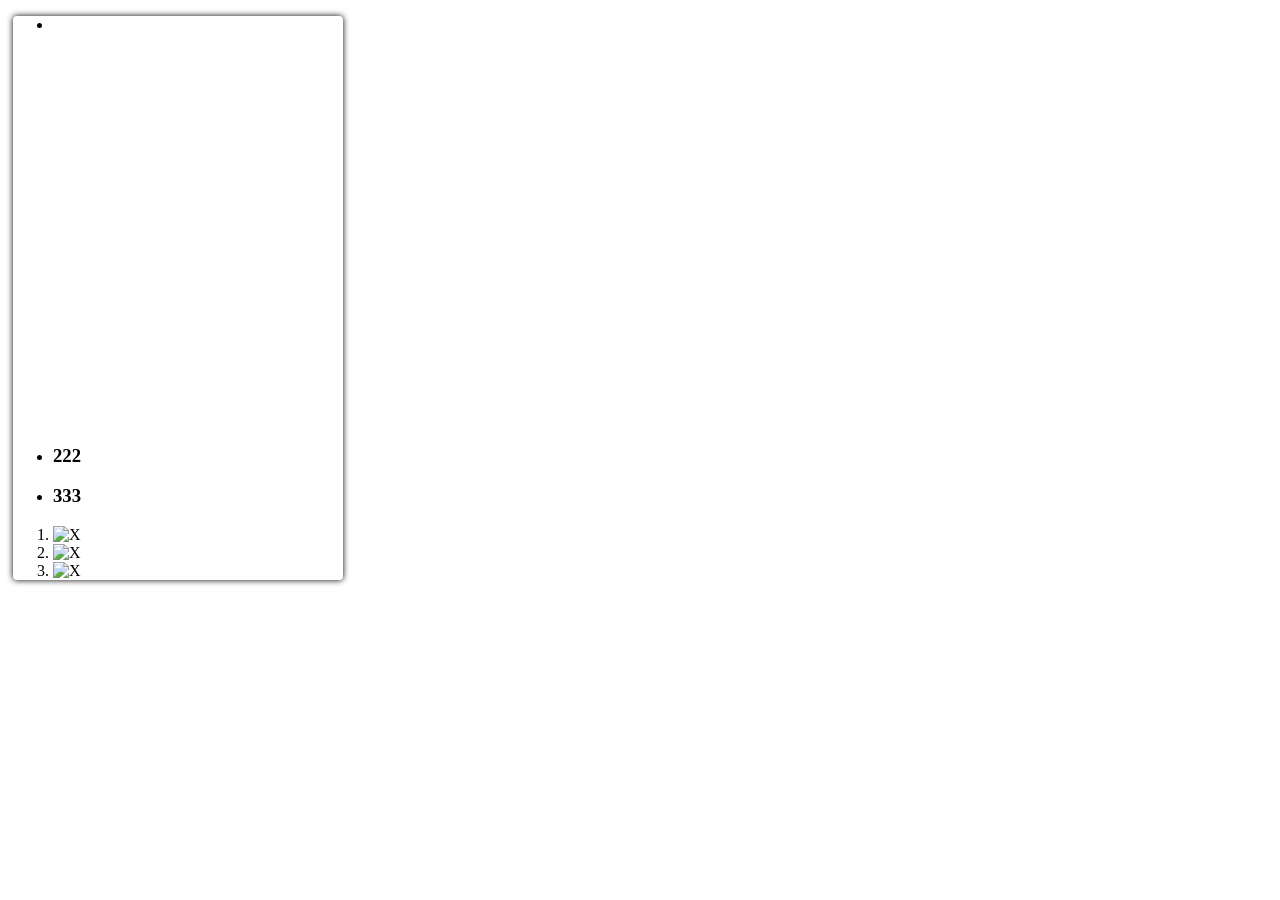
==== index.html @ 0430bb90 "Update index.html" ====
<!DOCTYPE html>
<html lang="uk-UA">
<head>
<!-- <link rel="canonical" href="https://scl.pp.ua/">  -->
<meta name="viewport" content="width=device-width,initial-scale=1"/>
<title>Харко / Harko</title>
<meta name="description" content="Harko / Харко — український антропоморфний лис-характерник із Запорозької Січі. Майстер омани й тиші, що маскує військо від ворога та знаходить слід там, де інші бачать лише степ. fox_harko ">
<meta name="keywords" content="Harko">
<!-- favicon -->
<link rel="icon" type="image/png" href="/favicon-96x96.png" sizes="96x96" />
<link rel="icon" type="image/svg+xml" href="/favicon.svg" />
<link rel="shortcut icon" href="/favicon.ico" />
<link rel="apple-touch-icon" sizes="180x180" href="/apple-touch-icon.png" />
<meta name="apple-mobile-web-app-title" content="Харко" />
<link rel="manifest" href="/site.webmanifest" /> 
  
<!-- preload -->
  <!-- <link rel="preload" href="https://cdnjs.cloudflare.com/ajax/libs/prefixfree/1.0.7/prefixfree.min.js" as="style" />  -->
 <link rel="preload" href="https://cdnjs.cloudflare.com/ajax/libs/jquery/2.1.3/jquery.min.js" as="style" />
  
  <!-- CSS -->
 <!-- <link href="/wc/preloader/preloader.css" rel="stylesheet" type="text/css">  -->
  <link href="/wc/widget-carousel/content.css" rel="stylesheet" type="text/css">
  
  <!-- JS -->
   <script src="https://cdnjs.cloudflare.com/ajax/libs/prefixfree/1.0.7/prefixfree.min.js"></script>
  <script src="https://cdnjs.cloudflare.com/ajax/libs/jquery/2.1.3/jquery.min.js"></script>
  
<style>
.qew{
border-radius: 4px;
background-color: #ffffff;
box-shadow: 0px 0px 6px 0px #000;
}

.qew1{
border-radius: 4px;
background-color: #ffffff;
box-shadow: 0px 0px 6px 0px #000;
width: 330px;
margin: 5px 5px 0px 5px;
}
</style>

</head>
<body>

  <!-- WC -->
   <div class="qew1">
  <div class="TabsBoxU">
  <div class="biruTabsBox">
  <div id="biruTabs2" class="biruTab">
    <ul>
      <!-- WC1 tiktok -->
      <li>
        <div class="tabCaption">
         <!-- tiktok -->
        <iframe
    src="https://fox-harko.pp.ua/wc/widget-carousel/tt/12_tiktok_harko_bg_bold_button.html"
    width="330"
    height="410"
    title="TikTok @fox_harko"
    loading="lazy"
    scrolling="no"
    frameborder="0"
    style="
        width:330px;
        height:410px;
        border:0;
        overflow:hidden;
        display:block;
        margin:0 auto;
    ">
</iframe>
          <!-- !! -->
          </div>
      </li>
      <!-- WC2 -->
      <li>
        <div class="tabCaption">
          <h3>222</h3>
          </div>
      </li>
       <!-- WC3 -->
       <li>
       <div class="tabCaption">
          <h3>333</h3>
          </div>
     </li>
      
    </ul>
    <ol class="tabs">
      <li class="tab active"><img src="/wc/image/tt.ico" alt="X" width="20" height="20" /></li>
      <li class="tab"><img src="/wc/image/tt.ico" alt="X" width="20" height="20" /></li>
      <li class="tab"><img src="/wc/image/tt.ico" alt="X" width="20" height="20" /></li>
    </ol>
  </div>
</div>
<script src="/wc/widget-carousel/content.js"></script> 
</div>
</div>
  <!-- !! -->

</body>
</html>
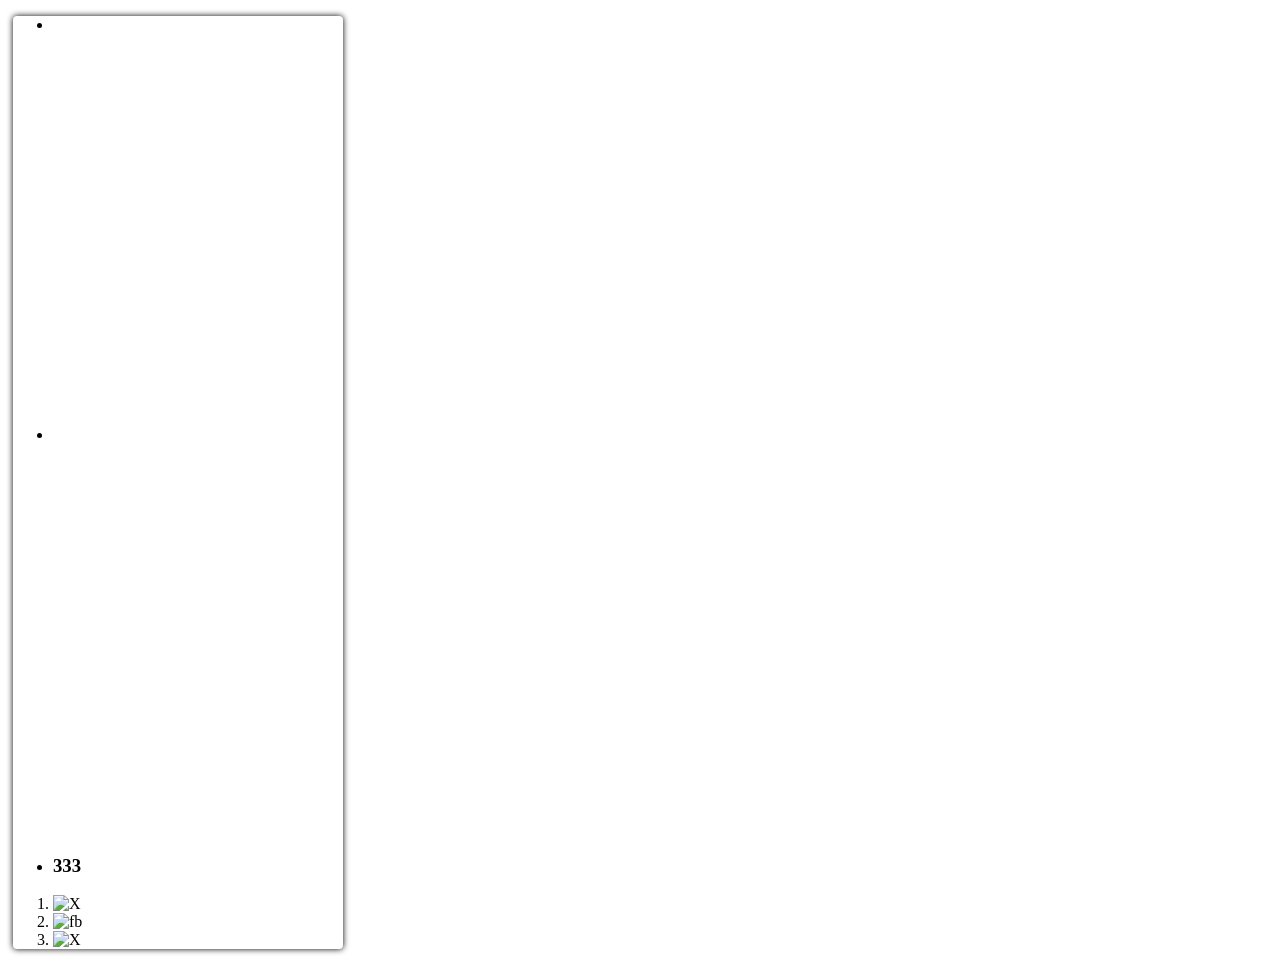
==== commit 3248f3ae: "Update index.html" ====
--- a/index.html
+++ b/index.html
@@ -78,7 +78,25 @@
       <!-- WC2 -->
       <li>
         <div class="tabCaption">
-          <h3>222</h3>
+          <!-- fb -->
+          <iframe
+    src="https://fox-harko.pp.ua/wc/widget-carousel/fb/fb.html"
+    width="330"
+    height="410"
+    title="TikTok @fox_harko"
+    loading="lazy"
+    scrolling="no"
+    frameborder="0"
+    style="
+        width:330px;
+        height:410px;
+        border:0;
+        overflow:hidden;
+        display:block;
+        margin:0 auto;
+    ">
+</iframe>
+          <!-- !! -->
           </div>
       </li>
        <!-- WC3 -->
@@ -91,7 +109,7 @@
     </ul>
     <ol class="tabs">
       <li class="tab active"><img src="/wc/image/tt.ico" alt="X" width="20" height="20" /></li>
-      <li class="tab"><img src="/wc/image/tt.ico" alt="X" width="20" height="20" /></li>
+      <li class="tab"><img src="/wc/image/fb.ico" alt="fb" width="20" height="20" /></li>
       <li class="tab"><img src="/wc/image/tt.ico" alt="X" width="20" height="20" /></li>
     </ol>
   </div>
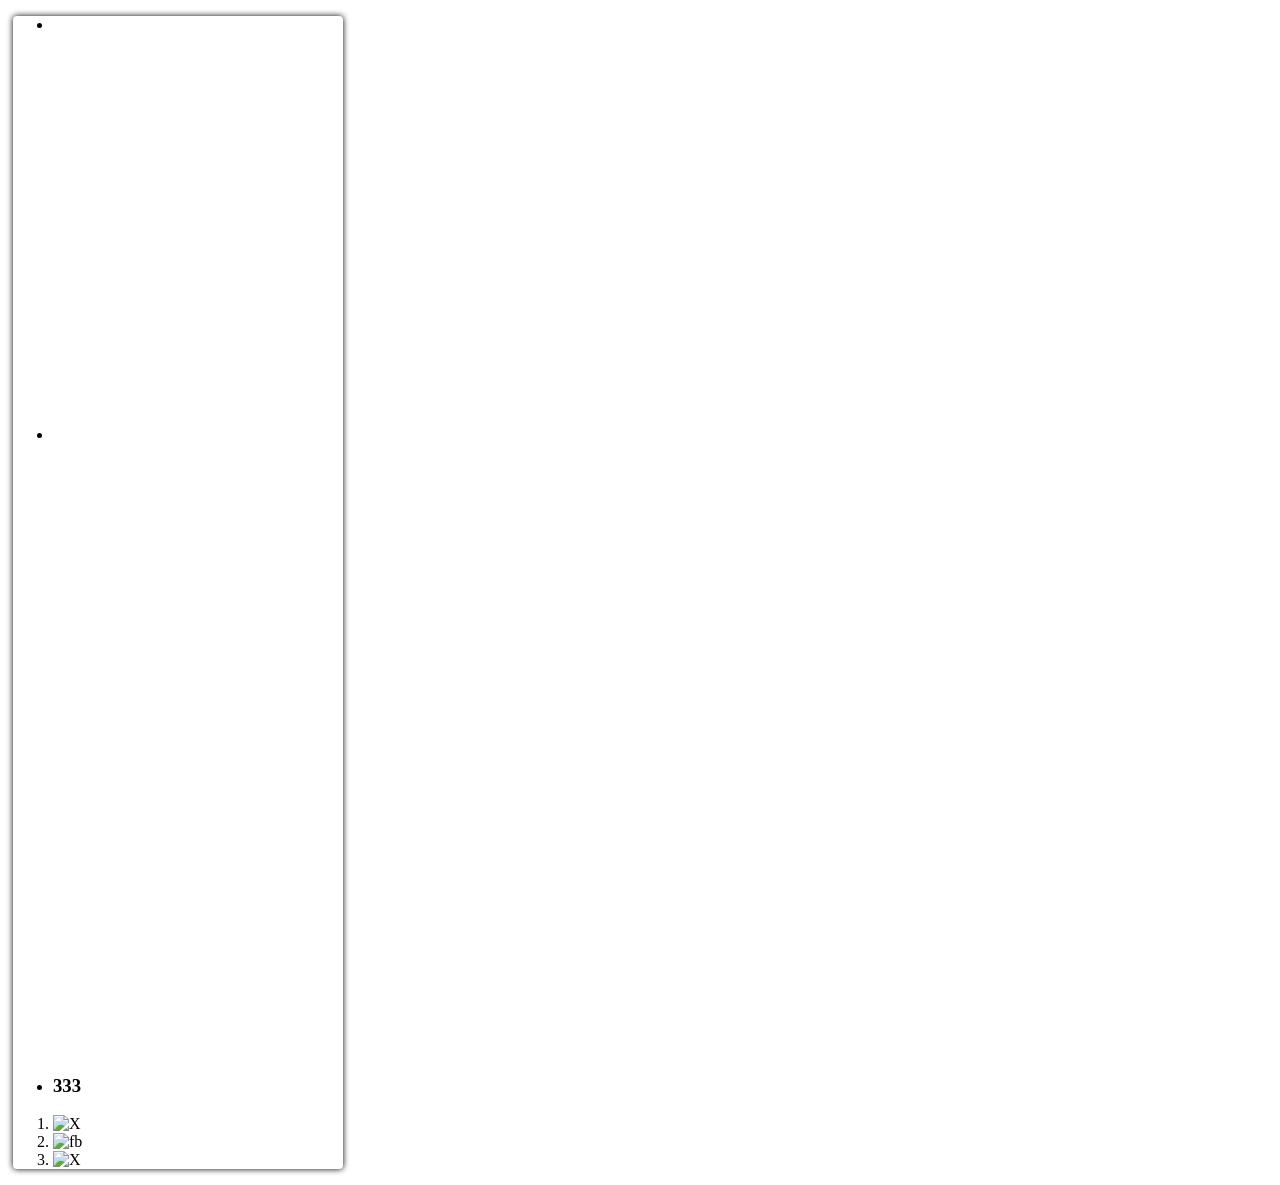
==== commit 2e464bc9: "Update index.html" ====
--- a/index.html
+++ b/index.html
@@ -82,14 +82,14 @@
           <iframe
     src="https://fox-harko.pp.ua/wc/widget-carousel/fb/fb.html"
     width="330"
-    height="410"
+    height="630"
     title="TikTok @fox_harko"
     loading="lazy"
     scrolling="no"
     frameborder="0"
     style="
         width:330px;
-        height:410px;
+        height:630px;
         border:0;
         overflow:hidden;
         display:block;
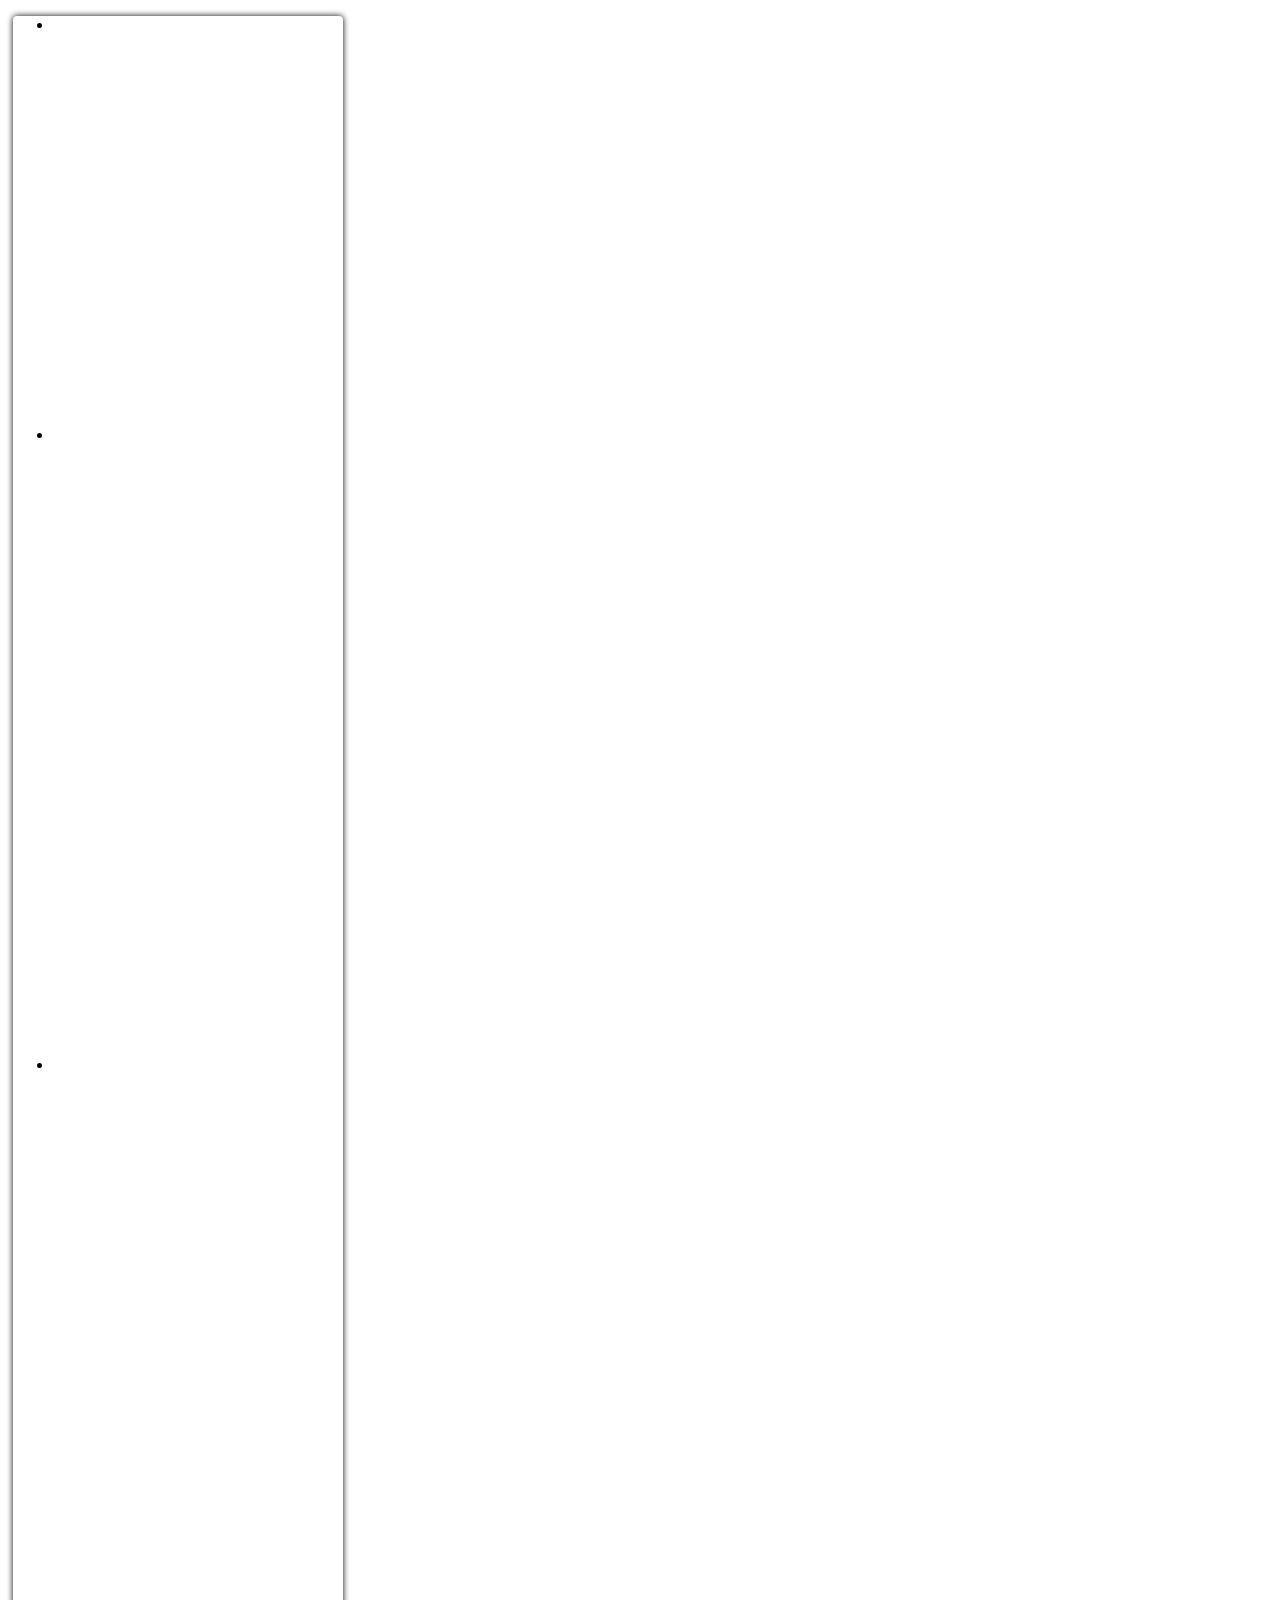
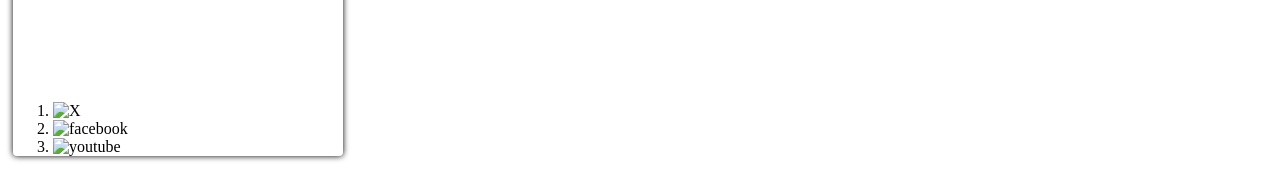
==== commit abb2c8b1: "Update index.html" ====
--- a/index.html
+++ b/index.html
@@ -83,7 +83,7 @@
     src="https://fox-harko.pp.ua/wc/widget-carousel/fb/fb.html"
     width="330"
     height="630"
-    title="TikTok @fox_harko"
+    title="facebook @fox.harko"
     loading="lazy"
     scrolling="no"
     frameborder="0"
@@ -102,15 +102,33 @@
        <!-- WC3 -->
        <li>
        <div class="tabCaption">
-          <h3>333</h3>
+          <!-- YT -->
+          <iframe
+    src="https://fox-harko.pp.ua/wc/widget-carousel/yt/yt.html"
+    width="330"
+    height="630"
+    title="youtube @fox_harko"
+    loading="lazy"
+    scrolling="no"
+    frameborder="0"
+    style="
+        width:330px;
+        height:630px;
+        border:0;
+        overflow:hidden;
+        display:block;
+        margin:0 auto;
+    ">
+</iframe>
+         <!-- !! -->
           </div>
      </li>
       
     </ul>
     <ol class="tabs">
       <li class="tab active"><img src="/wc/image/tt.ico" alt="X" width="20" height="20" /></li>
-      <li class="tab"><img src="/wc/image/fb.ico" alt="fb" width="20" height="20" /></li>
-      <li class="tab"><img src="/wc/image/tt.ico" alt="X" width="20" height="20" /></li>
+      <li class="tab"><img src="/wc/image/fb.ico" alt="facebook" width="20" height="20" /></li>
+      <li class="tab"><img src="/wc/image/.ico" alt="youtube" width="20" height="20" /></li>
     </ol>
   </div>
 </div>
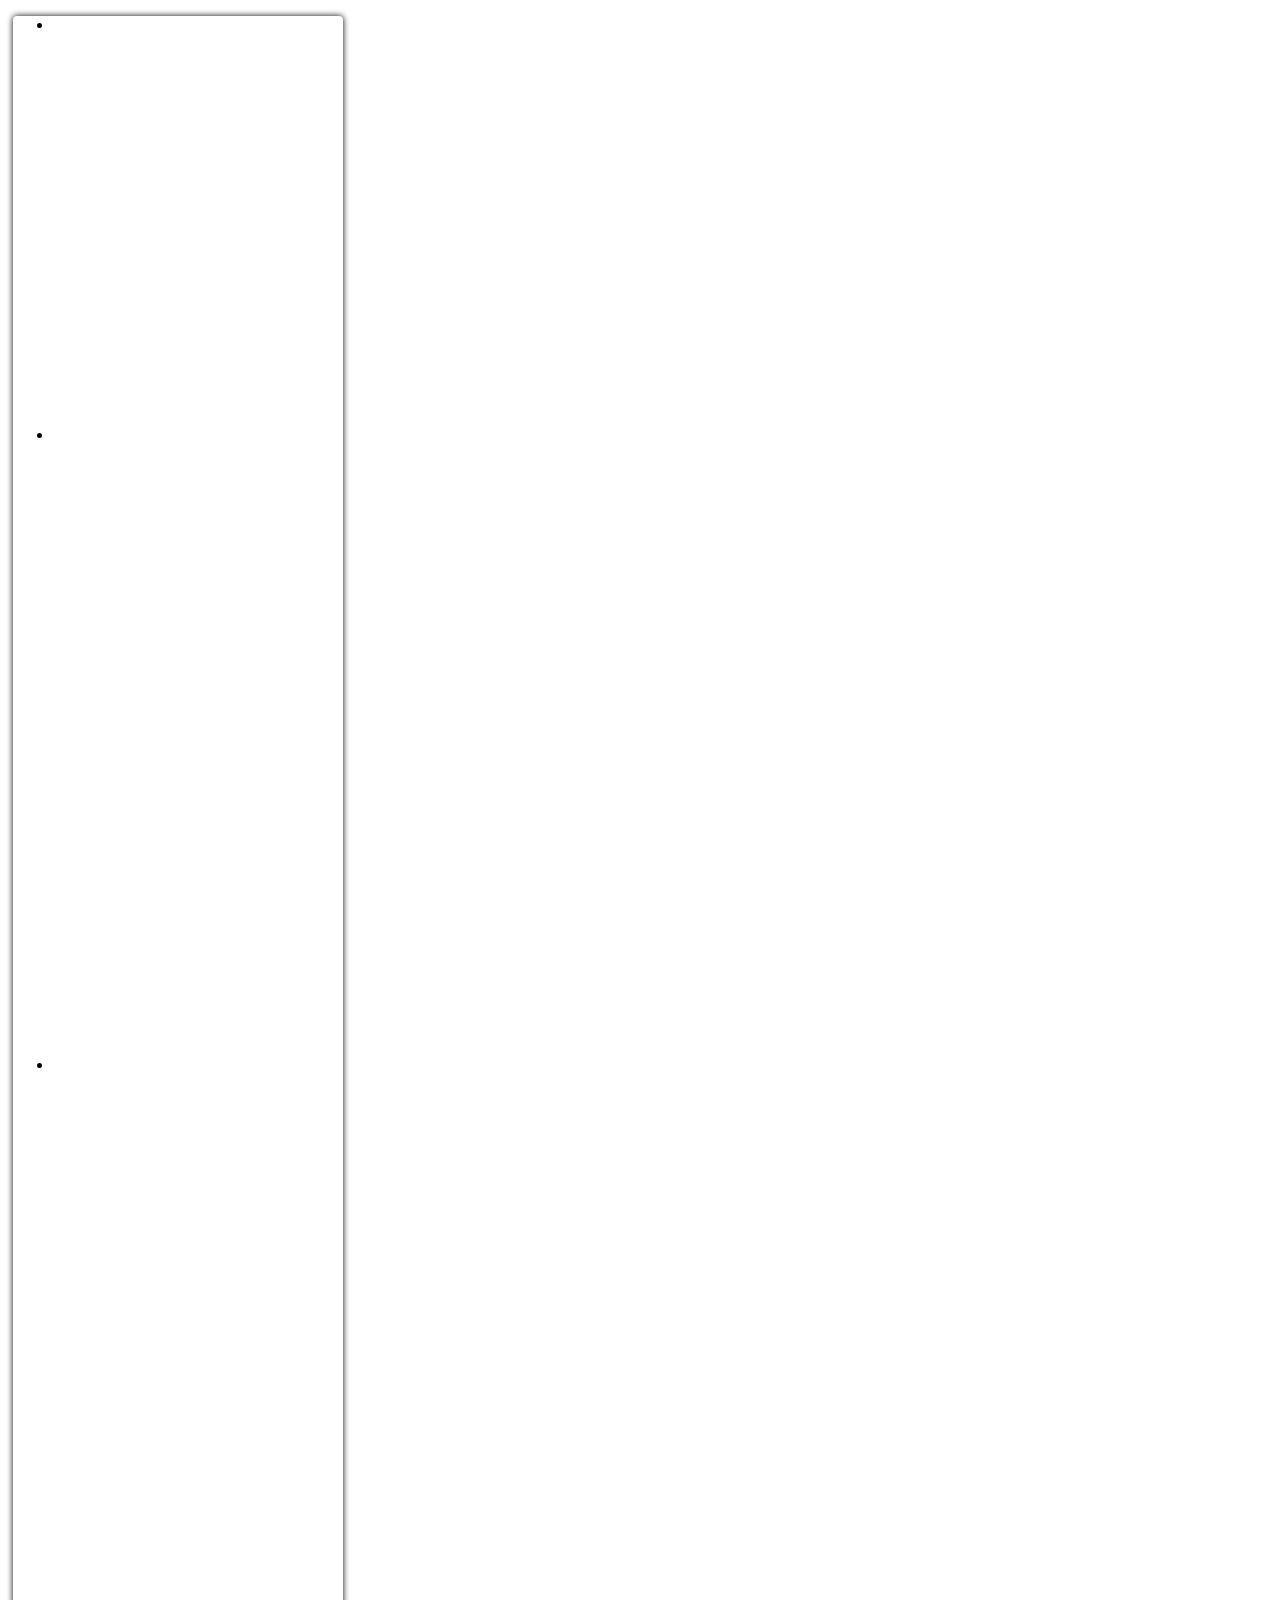
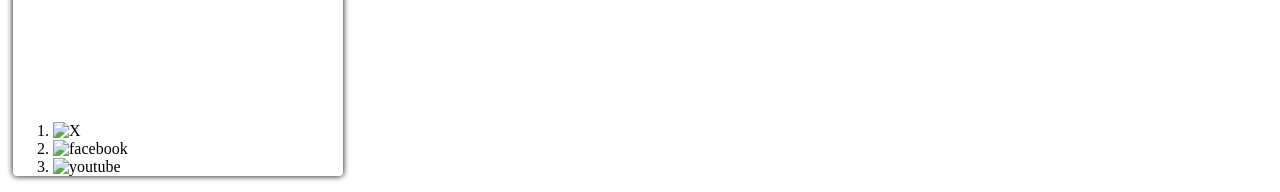
==== commit 05f56fc5: "Increase iframe height from 630px to 650px" ====
--- a/index.html
+++ b/index.html
@@ -106,14 +106,14 @@
           <iframe
     src="https://fox-harko.pp.ua/wc/widget-carousel/yt/yt.html"
     width="330"
-    height="630"
+    height="650"
     title="youtube @fox_harko"
     loading="lazy"
     scrolling="no"
     frameborder="0"
     style="
         width:330px;
-        height:630px;
+        height:650px;
         border:0;
         overflow:hidden;
         display:block;
@@ -128,7 +128,7 @@
     <ol class="tabs">
       <li class="tab active"><img src="/wc/image/tt.ico" alt="X" width="20" height="20" /></li>
       <li class="tab"><img src="/wc/image/fb.ico" alt="facebook" width="20" height="20" /></li>
-      <li class="tab"><img src="/wc/image/.ico" alt="youtube" width="20" height="20" /></li>
+      <li class="tab"><img src="/wc/image/yt.ico" alt="youtube" width="20" height="20" /></li>
     </ol>
   </div>
 </div>
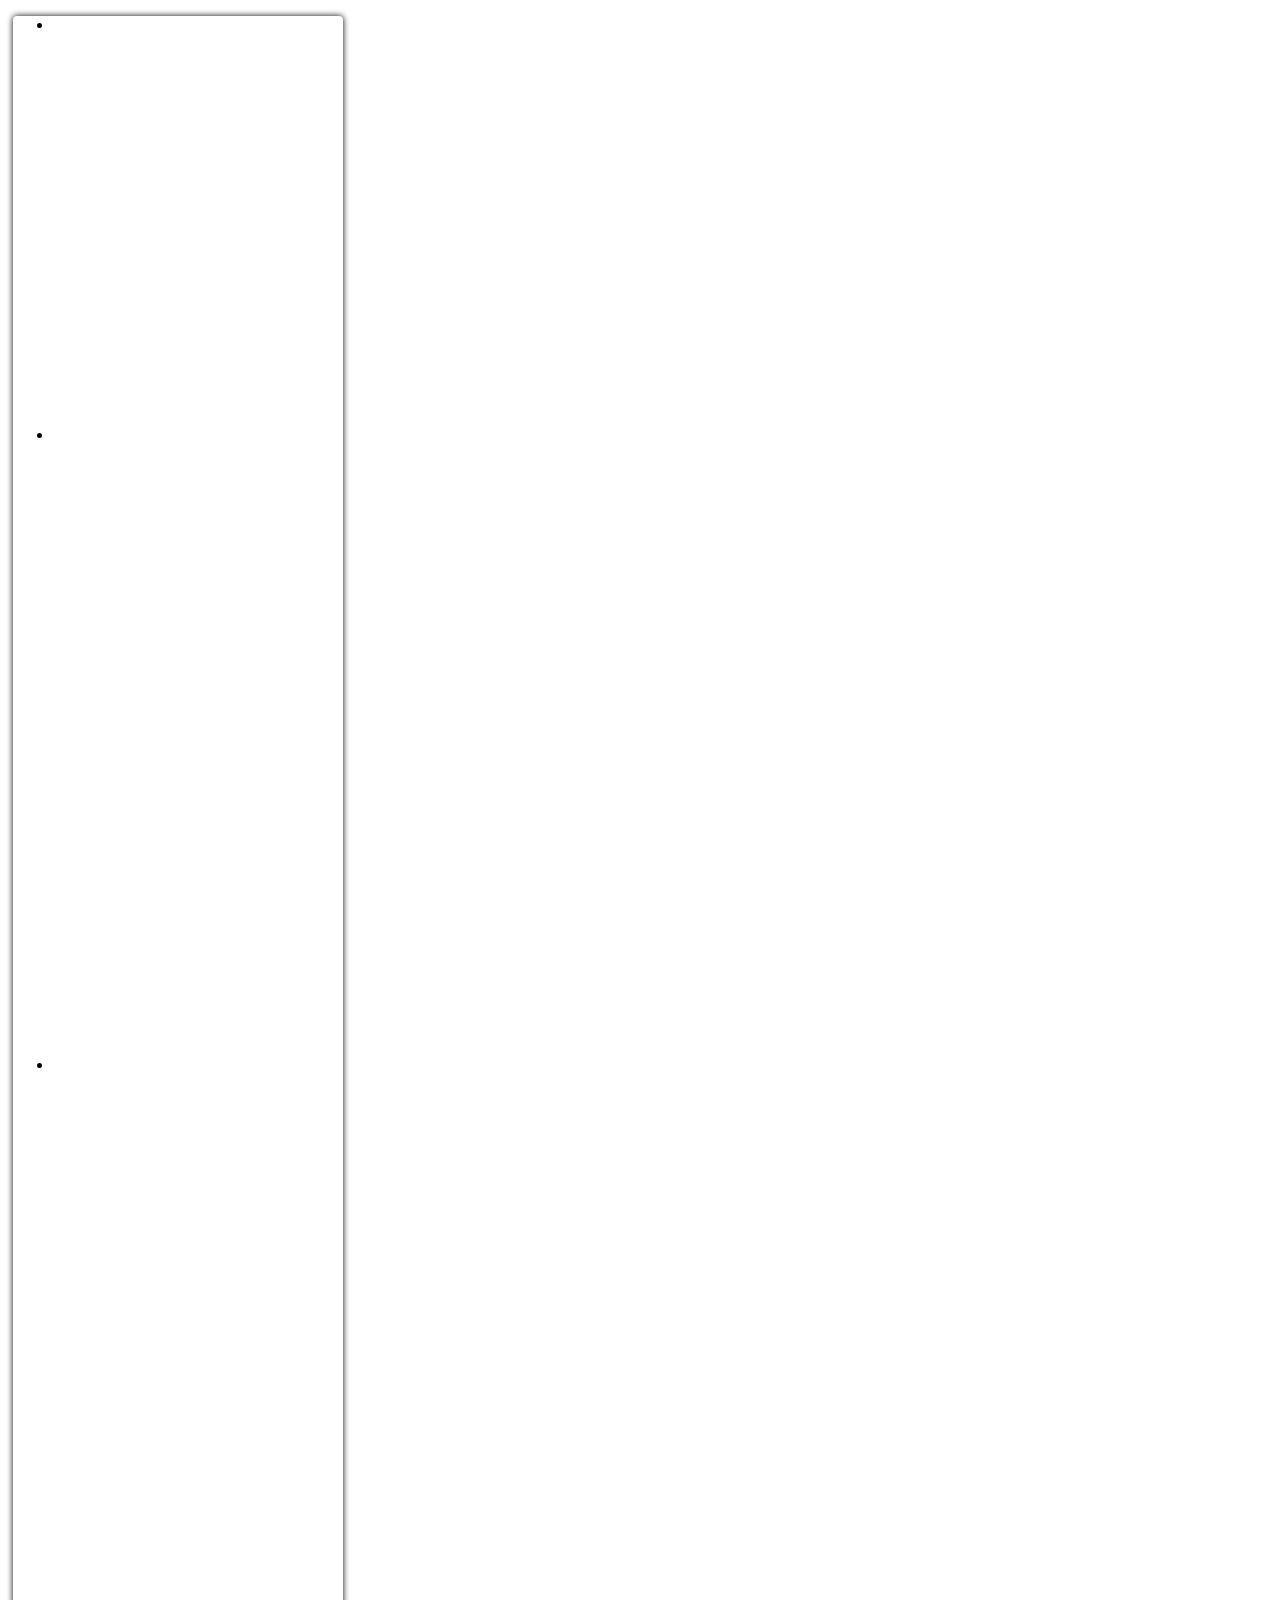
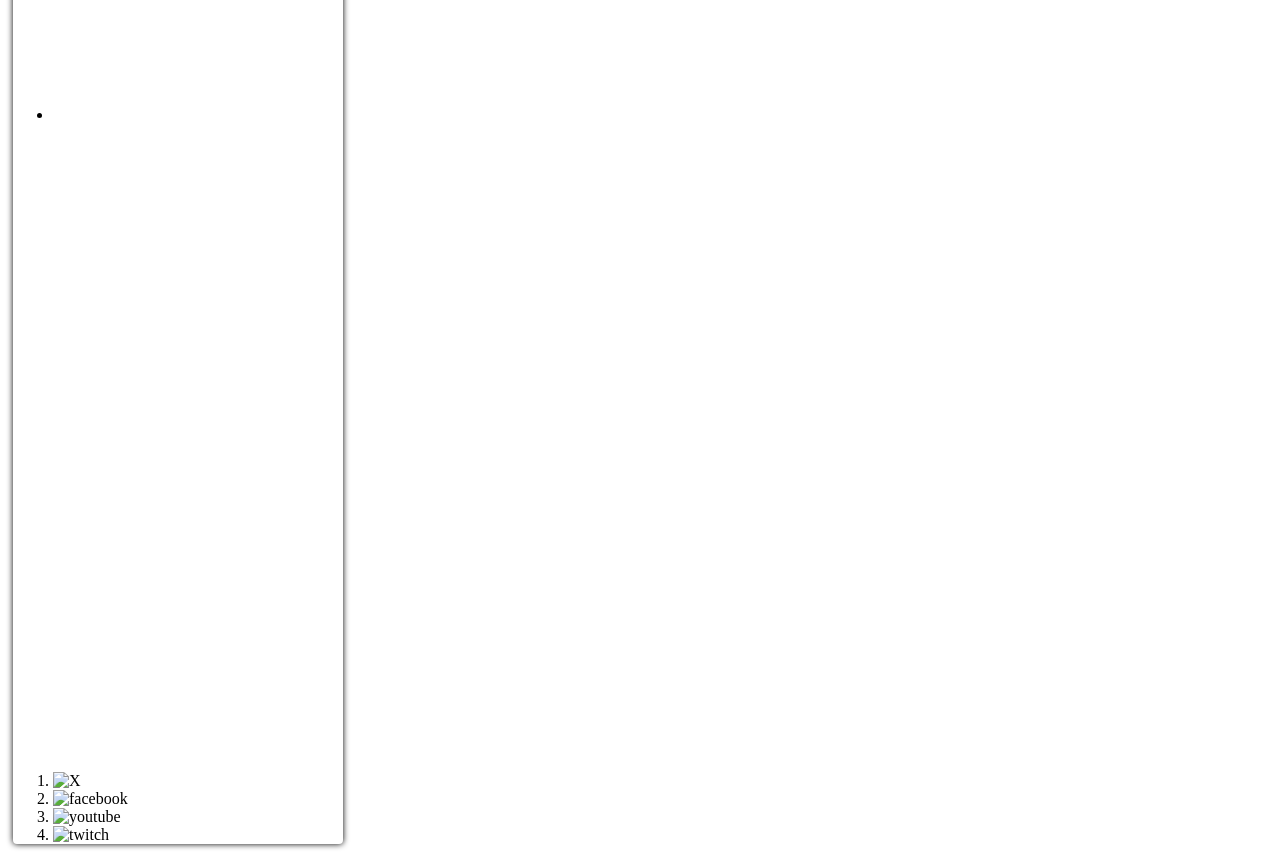
==== commit 8f8051f1: "Update index.html" ====
--- a/index.html
+++ b/index.html
@@ -123,12 +123,38 @@
          <!-- !! -->
           </div>
      </li>
+
+      <!-- WC4 -->
+       <li>
+       <div class="tabCaption">
+          <!-- TW -->
+          <iframe
+    src="https://fox-harko.pp.ua/wc/widget-carousel/tw/tw.html"
+    width="330"
+    height="650"
+    title="youtube @fox_harko"
+    loading="lazy"
+    scrolling="no"
+    frameborder="0"
+    style="
+        width:330px;
+        height:650px;
+        border:0;
+        overflow:hidden;
+        display:block;
+        margin:0 auto;
+    ">
+</iframe>
+         <!-- !! -->
+          </div>
+     </li>
       
     </ul>
     <ol class="tabs">
       <li class="tab active"><img src="/wc/image/tt.ico" alt="X" width="20" height="20" /></li>
       <li class="tab"><img src="/wc/image/fb.ico" alt="facebook" width="20" height="20" /></li>
       <li class="tab"><img src="/wc/image/yt.ico" alt="youtube" width="20" height="20" /></li>
+      <li class="tab"><img src="/wc/image/tw.ico" alt="twitch" width="20" height="20" /></li>
     </ol>
   </div>
 </div>
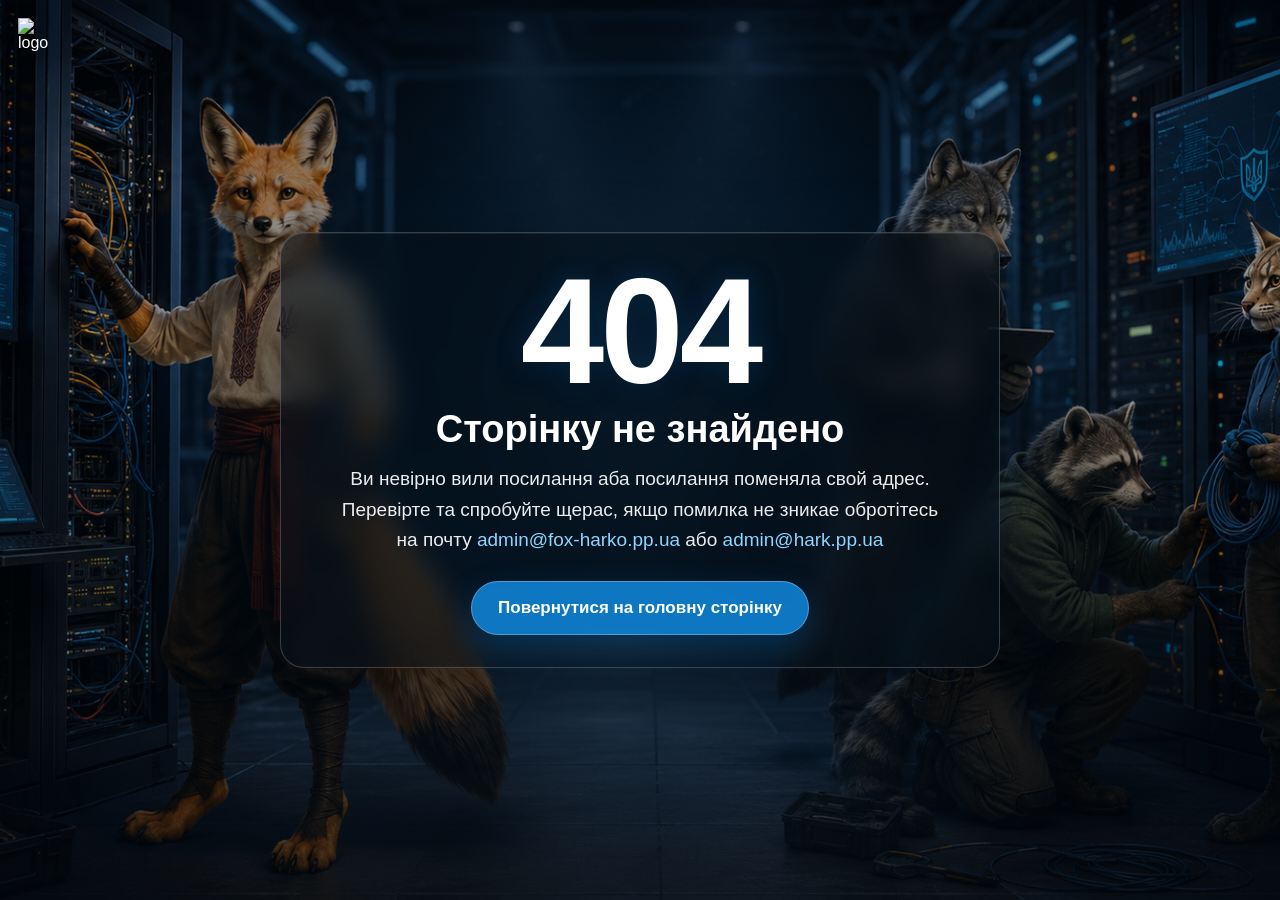
==== commit c38694d4: "Add files via upload" ====
--- a/index.html
+++ b/index.html
@@ -1,167 +1,288 @@
 <!DOCTYPE html>
-<html lang="uk-UA">
+<html lang="uk">
 <head>
-<!-- <link rel="canonical" href="https://scl.pp.ua/">  -->
-<meta name="viewport" content="width=device-width,initial-scale=1"/>
-<title>Харко / Harko</title>
-<meta name="description" content="Harko / Харко — український антропоморфний лис-характерник із Запорозької Січі. Майстер омани й тиші, що маскує військо від ворога та знаходить слід там, де інші бачать лише степ. fox_harko ">
-<meta name="keywords" content="Harko">
-<!-- favicon -->
 <link rel="icon" type="image/png" href="/favicon-96x96.png" sizes="96x96" />
+<link rel="apple-touch-icon" sizes="180x180" href="/apple-touch-icon.png" />
 <link rel="icon" type="image/svg+xml" href="/favicon.svg" />
 <link rel="shortcut icon" href="/favicon.ico" />
-<link rel="apple-touch-icon" sizes="180x180" href="/apple-touch-icon.png" />
-<meta name="apple-mobile-web-app-title" content="Харко" />
-<link rel="manifest" href="/site.webmanifest" /> 
-  
-<!-- preload -->
-  <!-- <link rel="preload" href="https://cdnjs.cloudflare.com/ajax/libs/prefixfree/1.0.7/prefixfree.min.js" as="style" />  -->
- <link rel="preload" href="https://cdnjs.cloudflare.com/ajax/libs/jquery/2.1.3/jquery.min.js" as="style" />
-  
-  <!-- CSS -->
- <!-- <link href="/wc/preloader/preloader.css" rel="stylesheet" type="text/css">  -->
-  <link href="/wc/widget-carousel/content.css" rel="stylesheet" type="text/css">
-  
-  <!-- JS -->
-   <script src="https://cdnjs.cloudflare.com/ajax/libs/prefixfree/1.0.7/prefixfree.min.js"></script>
-  <script src="https://cdnjs.cloudflare.com/ajax/libs/jquery/2.1.3/jquery.min.js"></script>
-  
+<meta charset="UTF-8">
+<meta name="viewport" content="width=device-width, initial-scale=1.0">
+<meta name="robots" content="noindex, nofollow">
+
 <style>
-.qew{
-border-radius: 4px;
-background-color: #ffffff;
-box-shadow: 0px 0px 6px 0px #000;
-}
-
-.qew1{
-border-radius: 4px;
-background-color: #ffffff;
-box-shadow: 0px 0px 6px 0px #000;
-width: 330px;
-margin: 5px 5px 0px 5px;
-}
+    * {
+        box-sizing: border-box;
+    }
+
+    html, body {
+        margin: 0;
+        width: 100%;
+        min-height: 100%;
+        background: #07111c;
+        font-family: Arial, Helvetica, sans-serif;
+    }
+
+    body {
+        min-height: 100dvh;
+        overflow-x: hidden;
+        color: #fff;
+    }
+
+    .error-page {
+        position: relative;
+        width: 100%;
+        min-height: 100dvh;
+        display: flex;
+        align-items: center;
+        justify-content: center;
+        overflow: hidden;
+        isolation: isolate;
+        padding:
+            max(18px, env(safe-area-inset-top))
+            max(18px, env(safe-area-inset-right))
+            max(18px, env(safe-area-inset-bottom))
+            max(18px, env(safe-area-inset-left));
+    }
+
+    .error-bg {
+        position: absolute;
+        inset: 0;
+        z-index: -3;
+    }
+
+    .error-bg picture,
+    .error-bg img {
+        display: block;
+        width: 100%;
+        height: 100%;
+    }
+
+    .error-bg img {
+        object-fit: cover;
+        object-position: center center;
+    }
+
+    .error-page::before {
+        content: "";
+        position: absolute;
+        inset: 0;
+        z-index: -2;
+        background:
+            linear-gradient(
+                180deg,
+                rgba(2, 8, 15, .38) 0%,
+                rgba(2, 8, 15, .18) 27%,
+                rgba(2, 8, 15, .38) 68%,
+                rgba(2, 8, 15, .68) 100%
+            );
+    }
+
+    .error-page::after {
+        content: "";
+        position: absolute;
+        inset: 0;
+        z-index: -1;
+        background:
+            radial-gradient(
+                circle at center,
+                rgba(5, 20, 34, .22) 0%,
+                rgba(5, 20, 34, .46) 38%,
+                rgba(2, 8, 15, .12) 70%
+            );
+        pointer-events: none;
+    }
+
+    .top-logo {
+        position: absolute;
+        top: max(18px, env(safe-area-inset-top));
+        left: max(18px, env(safe-area-inset-left));
+        display: flex;
+        align-items: center;
+        gap: 10px;
+        z-index: 3;
+    }
+
+    .top-logo > img {
+        filter: drop-shadow(0 3px 8px rgba(0, 0, 0, .55));
+    }
+
+    .content {
+        width: min(720px, 92vw);
+        text-align: center;
+        padding: 32px 34px;
+        border: 1px solid rgba(255,255,255,.20);
+        border-radius: 24px;
+        background: rgba(4, 14, 24, .58);
+        -webkit-backdrop-filter: blur(12px);
+        backdrop-filter: blur(12px);
+        box-shadow:
+            0 24px 70px rgba(0, 0, 0, .38),
+            inset 0 1px 0 rgba(255,255,255,.08);
+    }
+
+    .code {
+        margin: 0 0 8px;
+        font-size: clamp(72px, 13vw, 150px);
+        line-height: .88;
+        font-weight: 900;
+        letter-spacing: -4px;
+        color: #ffffff;
+        text-shadow:
+            0 0 28px rgba(20, 149, 255, .22),
+            0 6px 24px rgba(0, 0, 0, .50);
+    }
+
+    h1 {
+        margin: 12px 0 14px;
+        font-size: clamp(24px, 3vw, 38px);
+        line-height: 1.1;
+    }
+
+    .message {
+        margin: 0 auto;
+        max-width: 620px;
+        font-size: clamp(15px, 1.6vw, 19px);
+        line-height: 1.6;
+        color: rgba(255,255,255,.92);
+    }
+
+    .message a {
+        color: #8fd3ff;
+        text-decoration: none;
+        overflow-wrap: anywhere;
+    }
+
+    .message a:hover,
+    .message a:focus-visible {
+        text-decoration: underline;
+    }
+
+    .home-button {
+        display: inline-flex;
+        align-items: center;
+        justify-content: center;
+        min-height: 54px;
+        margin-top: 26px;
+        padding: 14px 26px;
+        border: 1px solid rgba(255,255,255,.28);
+        border-radius: 999px;
+        background: rgba(16, 128, 208, .92);
+        color: #fff;
+        text-decoration: none;
+        font-size: 17px;
+        font-weight: 700;
+        box-shadow: 0 12px 30px rgba(0, 88, 155, .34);
+        transition: transform .18s ease, background .18s ease, box-shadow .18s ease;
+    }
+
+    .home-button:hover {
+        transform: translateY(-2px);
+        background: rgba(24, 149, 234, .98);
+        box-shadow: 0 16px 34px rgba(0, 88, 155, .46);
+    }
+
+    .home-button:focus-visible {
+        outline: 3px solid rgba(255,255,255,.92);
+        outline-offset: 4px;
+    }
+
+    @media (max-width: 700px) {
+        .error-page {
+            align-items: flex-start;
+            padding-top: max(88px, calc(env(safe-area-inset-top) + 70px));
+            padding-bottom: max(28px, env(safe-area-inset-bottom));
+        }
+
+        .error-bg img {
+            object-position: center center;
+        }
+
+        .content {
+            width: min(92vw, 520px);
+            padding: 24px 20px 26px;
+            border-radius: 20px;
+            background: rgba(4, 14, 24, .60);
+        }
+
+        .code {
+            font-size: clamp(68px, 25vw, 112px);
+            letter-spacing: -3px;
+        }
+
+        h1 {
+            font-size: clamp(23px, 7vw, 31px);
+        }
+
+        .message {
+            font-size: 15px;
+            line-height: 1.55;
+        }
+
+        .home-button {
+            width: 100%;
+            min-height: 52px;
+            margin-top: 22px;
+            padding-inline: 18px;
+        }
+    }
+
+    @media (max-height: 720px) and (min-width: 701px) {
+        .content {
+            padding-top: 22px;
+            padding-bottom: 22px;
+        }
+
+        .code {
+            font-size: 82px;
+        }
+    }
+
+    @media (prefers-reduced-motion: reduce) {
+        .home-button {
+            transition: none;
+        }
+    }
 </style>
-
 </head>
+
 <body>
 
-  <!-- WC -->
-   <div class="qew1">
-  <div class="TabsBoxU">
-  <div class="biruTabsBox">
-  <div id="biruTabs2" class="biruTab">
-    <ul>
-      <!-- WC1 tiktok -->
-      <li>
-        <div class="tabCaption">
-         <!-- tiktok -->
-        <iframe
-    src="https://fox-harko.pp.ua/wc/widget-carousel/tt/12_tiktok_harko_bg_bold_button.html"
-    width="330"
-    height="410"
-    title="TikTok @fox_harko"
-    loading="lazy"
-    scrolling="no"
-    frameborder="0"
-    style="
-        width:330px;
-        height:410px;
-        border:0;
-        overflow:hidden;
-        display:block;
-        margin:0 auto;
-    ">
-</iframe>
-          <!-- !! -->
-          </div>
-      </li>
-      <!-- WC2 -->
-      <li>
-        <div class="tabCaption">
-          <!-- fb -->
-          <iframe
-    src="https://fox-harko.pp.ua/wc/widget-carousel/fb/fb.html"
-    width="330"
-    height="630"
-    title="facebook @fox.harko"
-    loading="lazy"
-    scrolling="no"
-    frameborder="0"
-    style="
-        width:330px;
-        height:630px;
-        border:0;
-        overflow:hidden;
-        display:block;
-        margin:0 auto;
-    ">
-</iframe>
-          <!-- !! -->
-          </div>
-      </li>
-       <!-- WC3 -->
-       <li>
-       <div class="tabCaption">
-          <!-- YT -->
-          <iframe
-    src="https://fox-harko.pp.ua/wc/widget-carousel/yt/yt.html"
-    width="330"
-    height="650"
-    title="youtube @fox_harko"
-    loading="lazy"
-    scrolling="no"
-    frameborder="0"
-    style="
-        width:330px;
-        height:650px;
-        border:0;
-        overflow:hidden;
-        display:block;
-        margin:0 auto;
-    ">
-</iframe>
-         <!-- !! -->
-          </div>
-     </li>
-
-      <!-- WC4 -->
-       <li>
-       <div class="tabCaption">
-          <!-- TW -->
-          <iframe
-    src="https://fox-harko.pp.ua/wc/widget-carousel/tw/tw.html"
-    width="330"
-    height="650"
-    title="youtube @fox_harko"
-    loading="lazy"
-    scrolling="no"
-    frameborder="0"
-    style="
-        width:330px;
-        height:650px;
-        border:0;
-        overflow:hidden;
-        display:block;
-        margin:0 auto;
-    ">
-</iframe>
-         <!-- !! -->
-          </div>
-     </li>
-      
-    </ul>
-    <ol class="tabs">
-      <li class="tab active"><img src="/wc/image/tt.ico" alt="X" width="20" height="20" /></li>
-      <li class="tab"><img src="/wc/image/fb.ico" alt="facebook" width="20" height="20" /></li>
-      <li class="tab"><img src="/wc/image/yt.ico" alt="youtube" width="20" height="20" /></li>
-      <li class="tab"><img src="/wc/image/tw.ico" alt="twitch" width="20" height="20" /></li>
-    </ol>
-  </div>
-</div>
-<script src="/wc/widget-carousel/content.js"></script> 
-</div>
-</div>
-  <!-- !! -->
+<main class="error-page">
+
+    <div class="error-bg" aria-hidden="true">
+        <picture>
+            <source
+                media="(max-width: 700px)"
+                srcset="[data-uri]